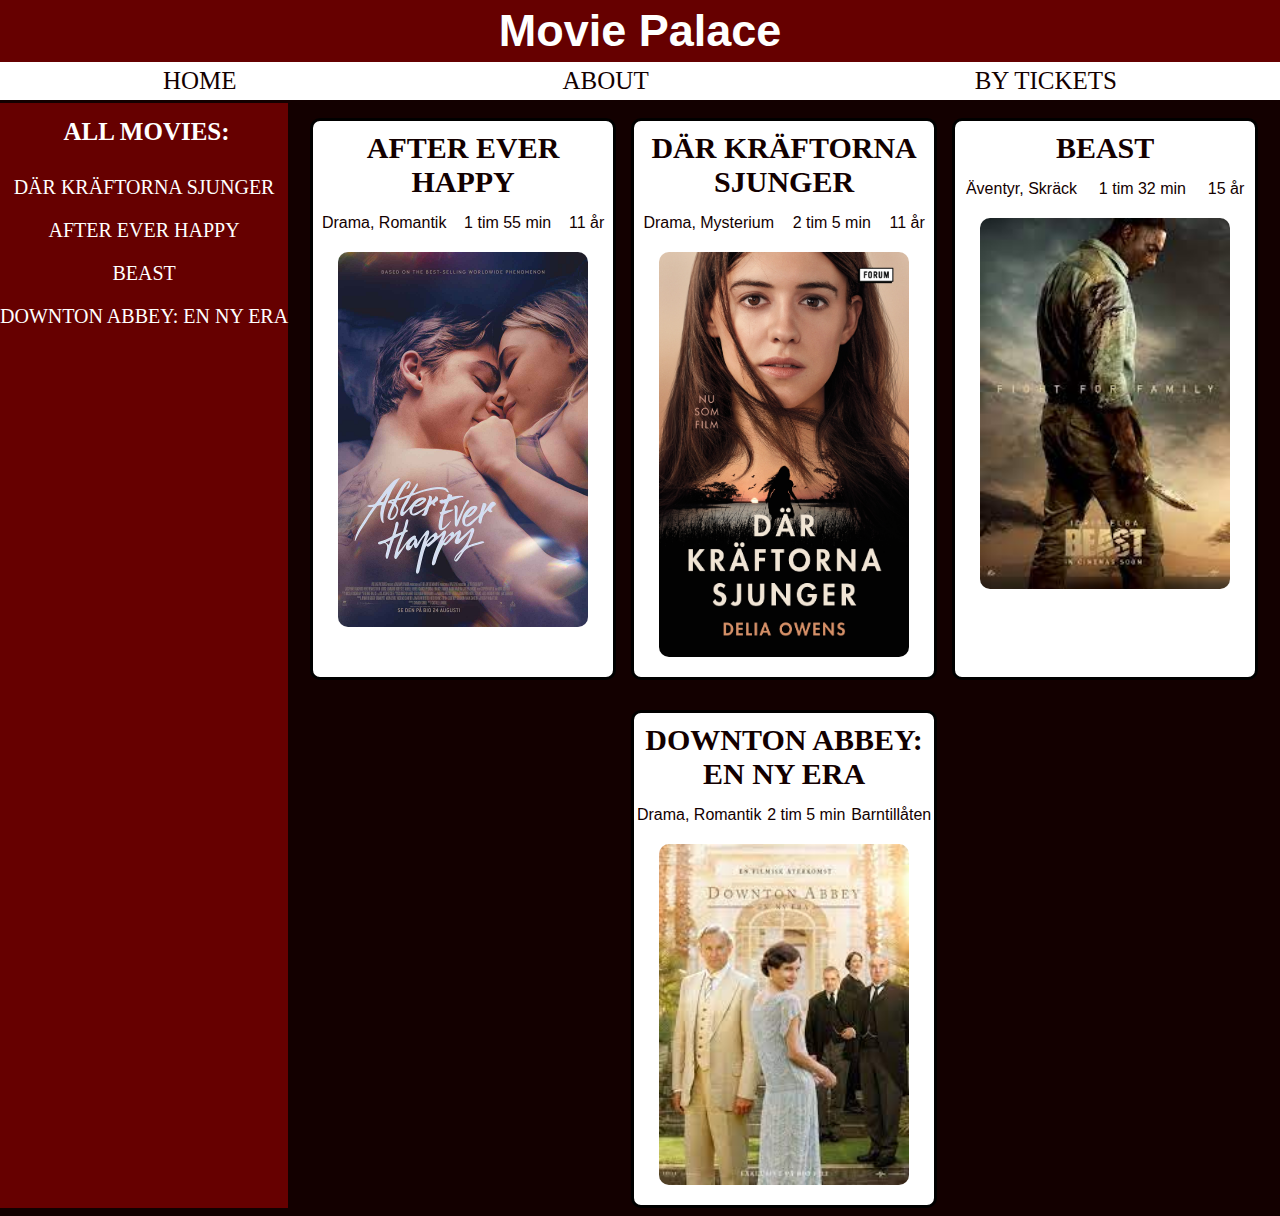
==== index.html @ 853c5d1f "Add movie downton abbey" ====
<!DOCTYPE html>
<html lang="sv-se">
  <head>
    <meta charset="UTF-8" />
    <meta http-equiv="X-UA-Compatible" content="IE=edge" />
    <meta name="viewport" content="width=device-width, initial-scale=1.0" />
    <title>Movie Palace</title>
    <link rel="stylesheet" href="css/styles.css" />
  </head>
  <body>
    <header>
      <h1>Movie Palace</h1>
    </header>
    <div id="menu">
      <div class="menu-item">
        <a href="index.html">HOME</a>
      </div>
      <div class="menu-item">ABOUT</div>
      <div class="menu-item">BY TICKETS</div>
    </div>
    <div class="main">
      <div class="sidebar">
        <h3>ALL MOVIES:</h3>
        <div class="all-movies">
          <p>
            <a href="movies/after-ever-happy.html">DÄR KRÄFTORNA SJUNGER</a>
          </p>
          <p>
            <a href="movies/after-ever-happy.html">AFTER EVER HAPPY</a>
          </p>
          <p>
            <a href="movies/beast.html">BEAST</a>
          </p>
          <p>
            <a href="movies/downton-abbey.html">DOWNTON ABBEY: EN NY ERA</a>
          </p>
        </div>
      </div>
      <article id="movies">
        <article class="thumbnail-movie">
          <h2>AFTER EVER HAPPY</h2>
          <div class="movie-info-list">
            <div class="movie-info-genres">Drama, Romantik</div>
            <div class="movie-info-time">1 tim 55 min</div>
            <div class="movie-info-age">11 år</div>
          </div>
          <a href="movies/after-ever-happy.html">
            <img
              src="img/After_ever_happy.jpg"
              class="movie-cover"
              alt="After ever happy"
            />
          </a>
        </article>

        <article class="thumbnail-movie">
          <h2>DÄR KRÄFTORNA SJUNGER</h2>
          <div class="movie-info-list">
            <div class="movie-info-genres">Drama, Mysterium</div>
            <div class="movie-info-time">2 tim 5 min</div>
            <div class="movie-info-age">11 år</div>
          </div>
          <a href="movies/dar-kraftorna-sjunger.html">
            <img
              src="img/dar-kraftorna-sjunger.jpg"
              class="movie-cover"
              alt="Där kräftorna sjunger"
            />
          </a>
        </article>

        <article class="thumbnail-movie">
          <h2>BEAST</h2>
          <div class="movie-info-list">
            <div class="movie-info-genres">Äventyr, Skräck</div>
            <div class="movie-info-time">1 tim 32 min</div>
            <div class="movie-info-age">15 år</div>
          </div>
          <a href="movies/beast.html">
            <img src="img/beast.jpg" class="movie-cover" alt="beast" />
          </a>
        </article>

        <article class="thumbnail-movie">
          <h2>DOWNTON ABBEY: EN NY ERA</h2>
          <div class="movie-info-list">
            <div class="movie-info-genres">Drama, Romantik</div>
            <div class="movie-info-time">2 tim 5 min</div>
            <div class="movie-info-age">Barntillåten</div>
          </div>
          <a href="movies/downton-abbey.html">
            <img
              src="img/downton-abbey.jpg"
              class="movie-cover"
              alt="Downton abbey: en ny era"
            />
          </a>
        </article>
      </article>
    </div>
  </body>
</html>
---- css/styles.css ----
/*@font-face {
  font-family: myFirstFont;
  src: url(sansation_light.woff);
}*/

body {
  background-color: #130000;
  color: white;
  font-family: "Franklin Gothic Medium", "Arial Narrow", Arial, sans-serif;
  margin-top: 0px;
  margin-left: 0px;
  margin-right: 0px;
}

header {
  background-color: #660000;
  text-align: center;
  font-size: 35;
  font-family: Impact, Haettenschweiler, "Arial Narrow Bold", sans-serif;
  margin-left: 0px;
  margin-right: 0px;
}

h1 {
  margin-top: 0px;
  margin-bottom: 0px;
  padding: 5px;
}

#menu {
  background-color: white;
  display: grid;
  grid-template-columns: auto auto auto;
  margin-left: 0px;
  margin-right: 0px;
  border-bottom: #130000 solid;
}

a {
  color: inherit;
  text-decoration: inherit;
}

.menu-item {
  padding: 5px;
  color: #130000;
  text-align: center;
  font-size: 20px;
  font-family: Cambria, Cochin, Georgia, Times, "Times New Roman", serif;
}

.sidebar {
  display: none;
}

#movies {
  display: flex;
  color: #130000;
  flex-wrap: wrap;
  justify-content: center;
  align-content: flex-start;
  gap: 15px 15px;
}

.thumbnail-movie {
  background-color: white;
  border: black solid;
  border-radius: 10px;
  width: 300px;
  margin-top: 15px;
  /*margin-left: auto;
  margin-right: auto;*/
}

h2 {
  text-align: center;
  font-size: 30px;
  font-family: Cambria, Cochin, Georgia, Times, "Times New Roman", serif;
  margin-top: 10px;
  margin-bottom: 5px;
}

h3 {
  margin-top: 10px;
  text-align: center;
  font-size: 25px;
  font-family: Cambria, Cochin, Georgia, Times, "Times New Roman", serif;
  padding: 5px;
  margin-left: 5px;
}

.movie-info-list {
  display: grid;
  grid-template-columns: auto auto auto;
  list-style-type: none;
  text-align: center;
  margin-bottom: 20px;
}

.movie-cover {
  width: 250px;
  border-radius: 10px;
  display: block;
  margin-left: auto;
  margin-right: auto;
  margin-bottom: 20px;
}

.movie-info-and-image {
  display: grid;
  grid-template-columns: auto auto;
  justify-content: center;
}

.movie-cover-small {
  width: 100px;
  border-radius: 10px;
  margin-right: 10px;
}

.movie-info-text {
  margin-left: 10px;
  margin-right: 10px;
  font-size: 15px;
}

.movie-info-and-image .movie-info-list {
  display: flex;
  flex-direction: column;
  justify-content: center;
  align-items: center;
  margin-bottom: 0px;
  text-align: center;
}

button {
  background-color: #b30000;
  color: white;
  font-family: Cambria, Cochin, Georgia, Times, "Times New Roman", serif;
  padding: 5px;
  margin: 5px;
}

.by-ticket-div {
  position: absolute;
  right: 5px;
}

.by-ticket-button {
  font-size: 20px;
}

.return-button {
  font-size: 15px;
}

@media only screen and (min-width: 401px) {
  body {
    /* background-color: blue;*/
  }

  h1 {
    font-size: 45px;
  }
  .menu-item {
    font-size: 25px;
  }

  h2 {
    margin-bottom: 15px;
  }
  .movie-cover-small {
    width: 150px;
  }

  .movie-info-text {
    margin-left: 25px;
    margin-right: 25px;
    font-size: 25px;
  }

  .by-ticket-button {
    font-size: 25px;
  }

  .movie-info-and-image .movie-info-list {
    font-size: 20px;
  }

  .return-button {
    font-size: 20px;
  }
}

@media only screen and (min-width: 821px) {
  body {
    /*background-color: green;*/
  }

  .main {
    display: grid;
    grid-template-columns: auto auto;
  }

  .sidebar {
    display: block;
    background-color: #660000;
    min-width: 200px;
    max-width: 300px;
  }

  .sidebar p {
    text-align: center;
    font-size: 20px;
    font-family: Cambria, Cochin, Georgia, Times, "Times New Roman", serif;
  }

  .movie-cover-small {
    width: 200px;
  }

  .movie-info-image-and-text {
    display: grid;
    grid-template-columns: auto auto;
  }

  .movie-info-and-image {
    grid-template-columns: auto;
    margin-left: 10px;
  }
}
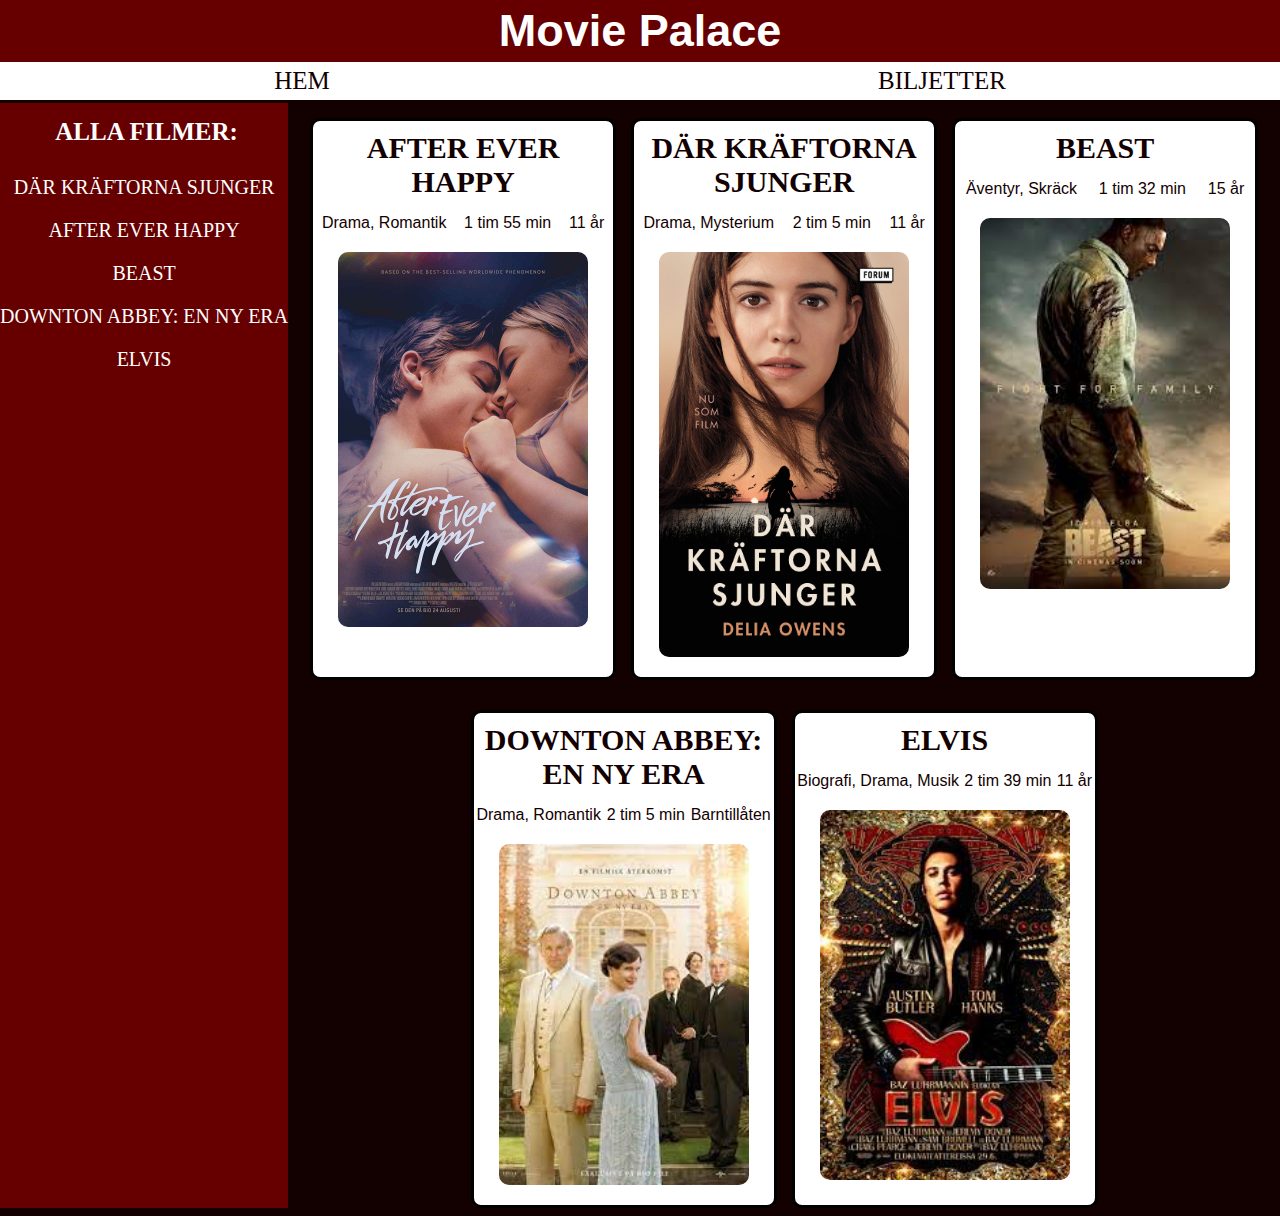
==== commit 3c7bb056: "Change to swedish" ====
--- a/index.html
+++ b/index.html
@@ -13,14 +13,13 @@
     </header>
     <div id="menu">
       <div class="menu-item">
-        <a href="index.html">HOME</a>
+        <a href="index.html">HEM</a>
       </div>
-      <div class="menu-item">ABOUT</div>
-      <div class="menu-item">BY TICKETS</div>
+      <div class="menu-item">BILJETTER</div>
     </div>
     <div class="main">
       <div class="sidebar">
-        <h3>ALL MOVIES:</h3>
+        <h3>ALLA FILMER:</h3>
         <div class="all-movies">
           <p>
             <a href="movies/after-ever-happy.html">DÄR KRÄFTORNA SJUNGER</a>
@@ -33,6 +32,9 @@
           </p>
           <p>
             <a href="movies/downton-abbey.html">DOWNTON ABBEY: EN NY ERA</a>
+          </p>
+          <p>
+            <a href="movies/elvis.html">ELVIS</a>
           </p>
         </div>
       </div>
@@ -52,7 +54,6 @@
             />
           </a>
         </article>
-
         <article class="thumbnail-movie">
           <h2>DÄR KRÄFTORNA SJUNGER</h2>
           <div class="movie-info-list">
@@ -68,7 +69,6 @@
             />
           </a>
         </article>
-
         <article class="thumbnail-movie">
           <h2>BEAST</h2>
           <div class="movie-info-list">
@@ -80,7 +80,6 @@
             <img src="img/beast.jpg" class="movie-cover" alt="beast" />
           </a>
         </article>
-
         <article class="thumbnail-movie">
           <h2>DOWNTON ABBEY: EN NY ERA</h2>
           <div class="movie-info-list">
@@ -96,6 +95,17 @@
             />
           </a>
         </article>
+        <article class="thumbnail-movie">
+          <h2>ELVIS</h2>
+          <div class="movie-info-list">
+            <div class="movie-info-genres">Biografi, Drama, Musik</div>
+            <div class="movie-info-time">2 tim 39 min</div>
+            <div class="movie-info-age">11 år</div>
+          </div>
+          <a href="movies/elvis.html">
+            <img src="img/elvis.jpg" class="movie-cover" alt="Elvis" />
+          </a>
+        </article>
       </article>
     </div>
   </body>
--- a/css/styles.css
+++ b/css/styles.css
@@ -30,7 +30,7 @@
 #menu {
   background-color: white;
   display: grid;
-  grid-template-columns: auto auto auto;
+  grid-template-columns: auto auto;
   margin-left: 0px;
   margin-right: 0px;
   border-bottom: #130000 solid;
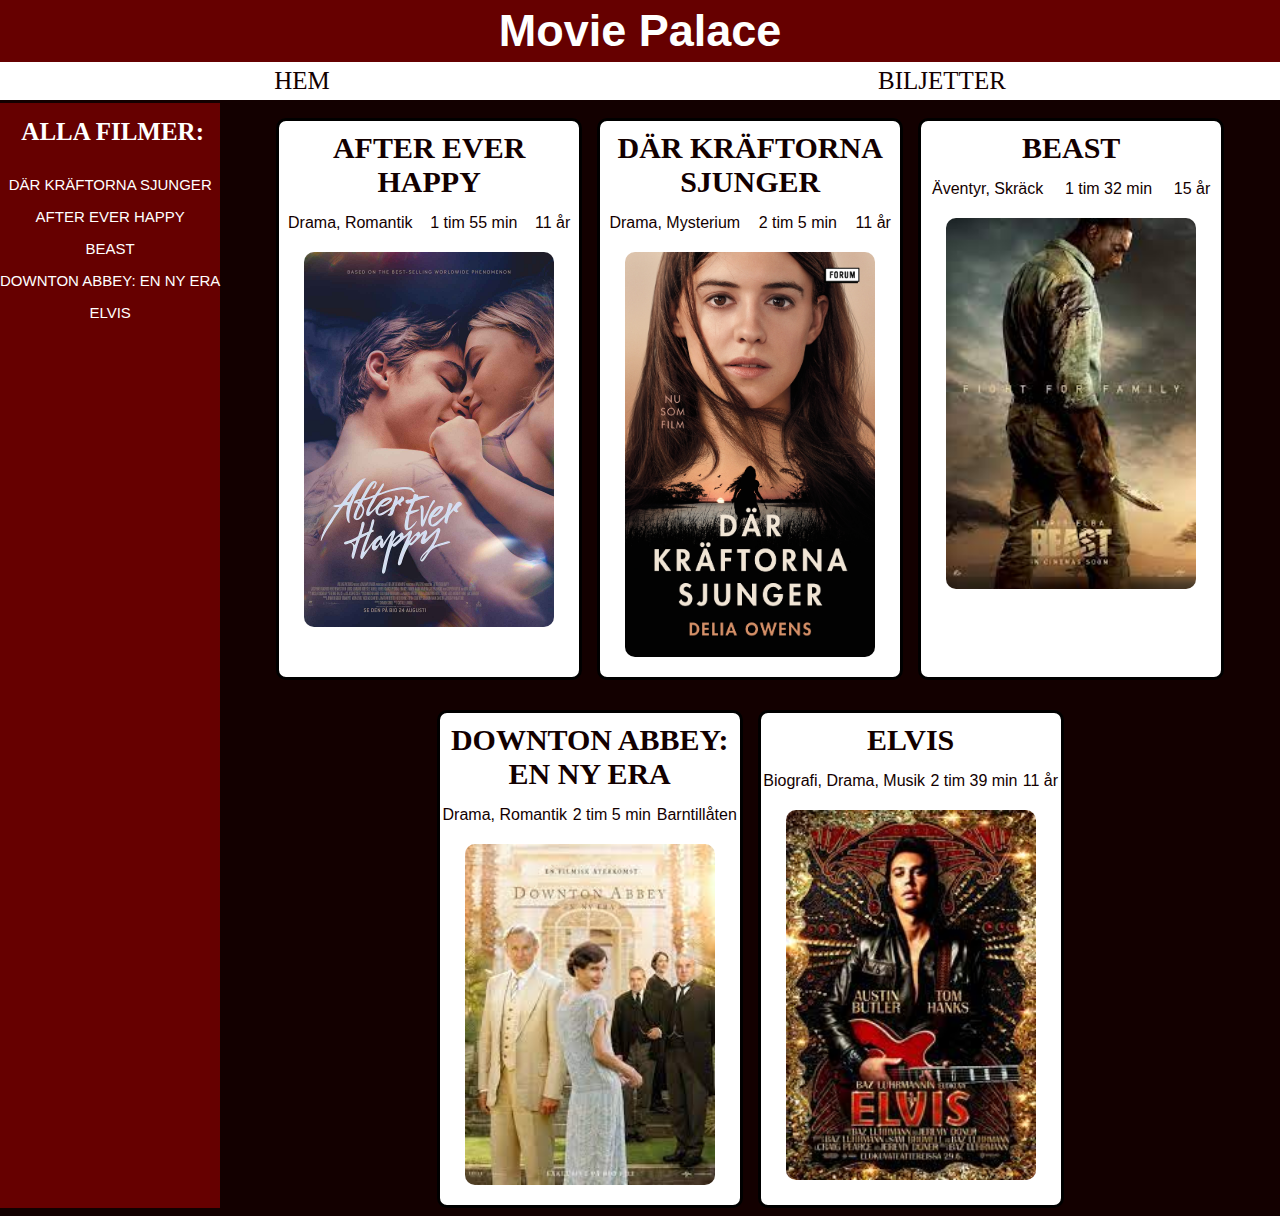
==== commit 0e550139: "Add ticket.html" ====
--- a/index.html
+++ b/index.html
@@ -15,7 +15,9 @@
       <div class="menu-item">
         <a href="index.html">HEM</a>
       </div>
-      <div class="menu-item">BILJETTER</div>
+      <div class="menu-item">
+        <a href="tickets.html">BILJETTER</a>
+      </div>
     </div>
     <div class="main">
       <div class="sidebar">
--- a/css/styles.css
+++ b/css/styles.css
@@ -136,7 +136,7 @@
 button {
   background-color: #b30000;
   color: white;
-  font-family: Cambria, Cochin, Georgia, Times, "Times New Roman", serif;
+  font-family: "Franklin Gothic Medium", "Arial Narrow", Arial, sans-serif;
   padding: 5px;
   margin: 5px;
 }
@@ -211,8 +211,8 @@
 
   .sidebar p {
     text-align: center;
-    font-size: 20px;
-    font-family: Cambria, Cochin, Georgia, Times, "Times New Roman", serif;
+    font-size: 15px;
+    font-family: "Franklin Gothic Medium", "Arial Narrow", Arial, sans-serif;
   }
 
   .movie-cover-small {
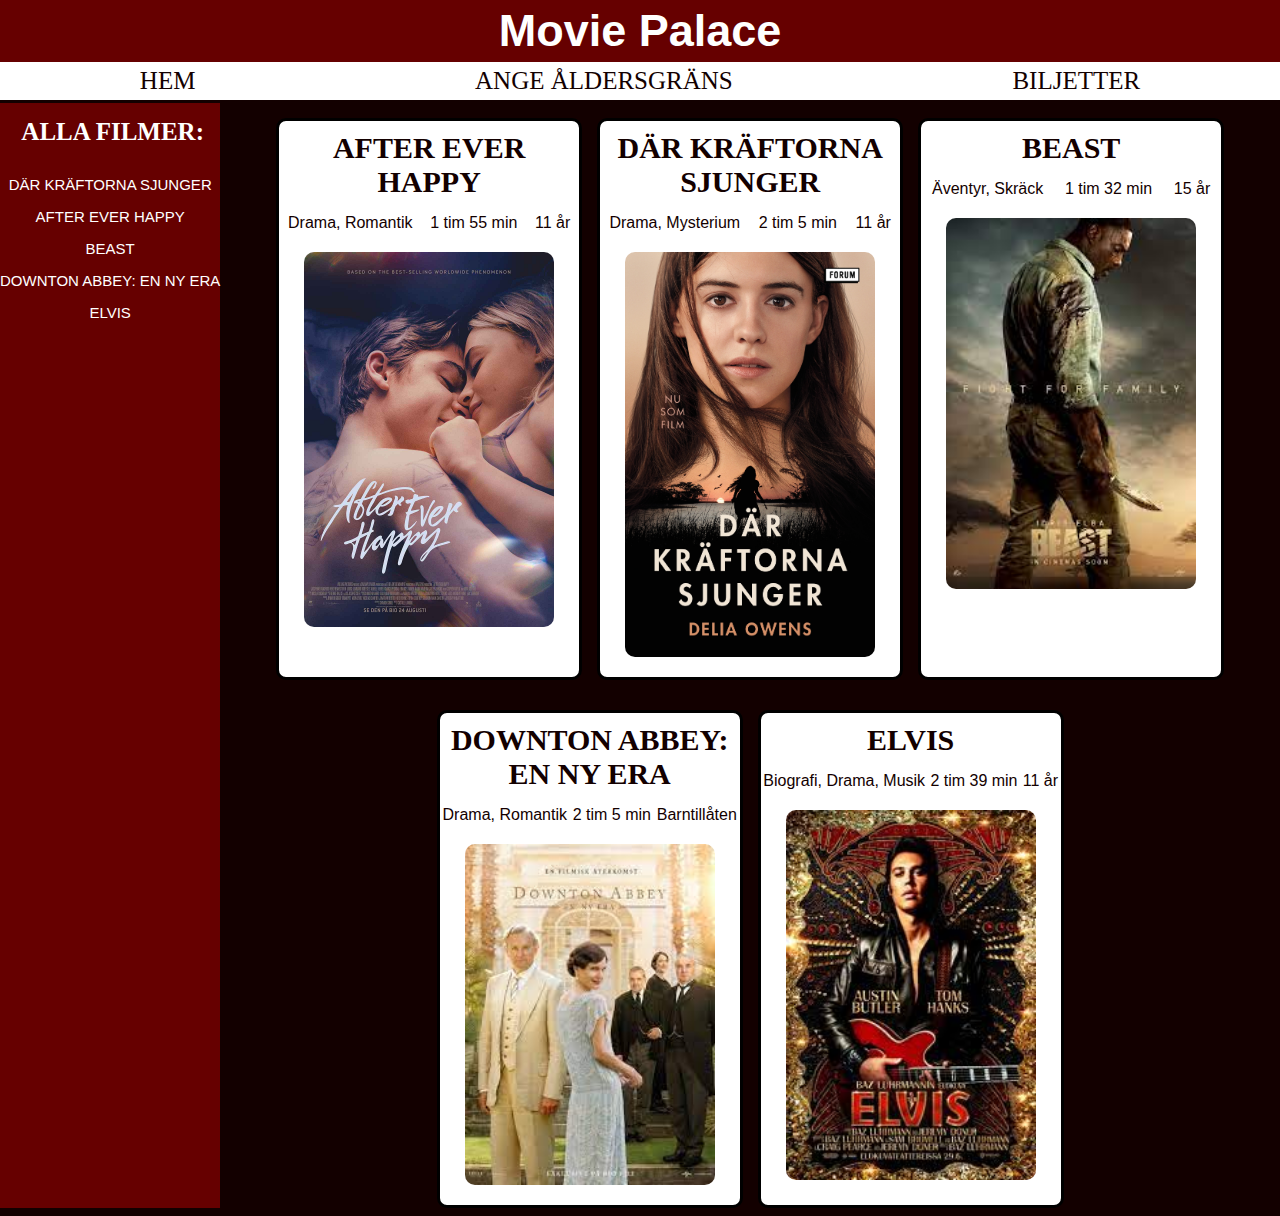
==== commit 753cb8b2: "Add age limit" ====
--- a/index.html
+++ b/index.html
@@ -14,6 +14,9 @@
     <div id="menu">
       <div class="menu-item">
         <a href="index.html">HEM</a>
+      </div>
+      <div class="menu-item">
+        <a href="agelimit.html">ANGE ÅLDERSGRÄNS</a>
       </div>
       <div class="menu-item">
         <a href="tickets.html">BILJETTER</a>
--- a/css/styles.css
+++ b/css/styles.css
@@ -30,7 +30,7 @@
 #menu {
   background-color: white;
   display: grid;
-  grid-template-columns: auto auto;
+  grid-template-columns: auto auto auto;
   margin-left: 0px;
   margin-right: 0px;
   border-bottom: #130000 solid;
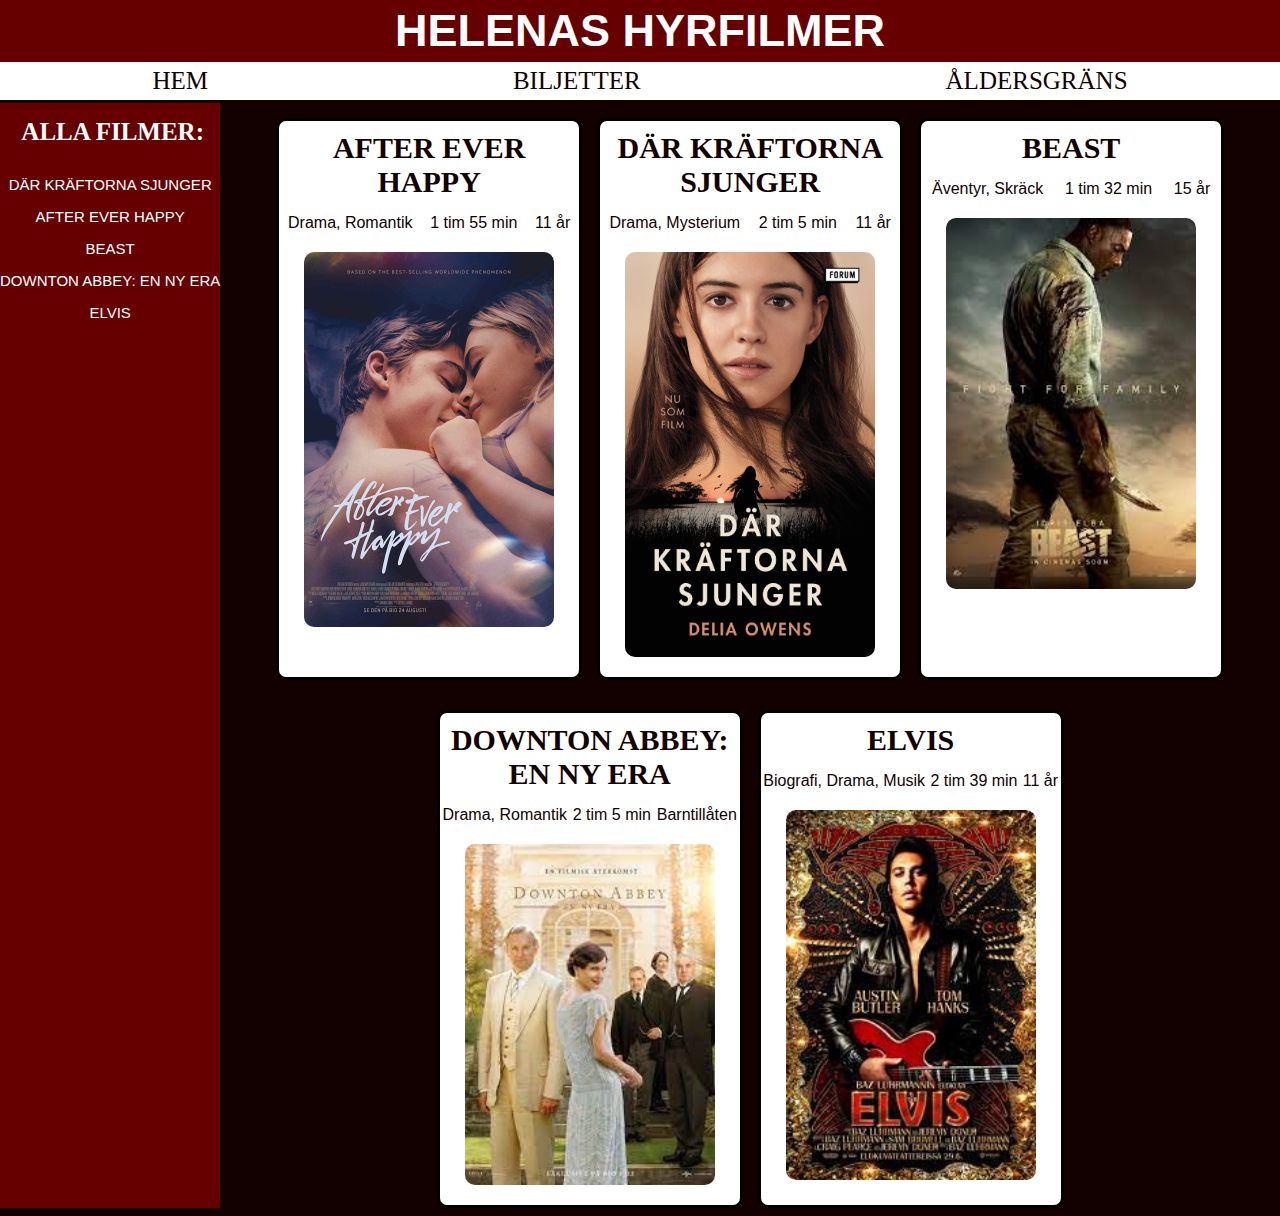
==== commit cee8291f: "Small text changes" ====
--- a/index.html
+++ b/index.html
@@ -4,22 +4,22 @@
     <meta charset="UTF-8" />
     <meta http-equiv="X-UA-Compatible" content="IE=edge" />
     <meta name="viewport" content="width=device-width, initial-scale=1.0" />
-    <title>Movie Palace</title>
+    <title>HELENAS HYRFILMER</title>
     <link rel="stylesheet" href="css/styles.css" />
   </head>
   <body>
     <header>
-      <h1>Movie Palace</h1>
+      <h1>HELENAS HYRFILMER</h1>
     </header>
     <div id="menu">
       <div class="menu-item">
         <a href="index.html">HEM</a>
       </div>
       <div class="menu-item">
-        <a href="agelimit.html">ANGE ÅLDERSGRÄNS</a>
+        <a href="tickets.html">BILJETTER</a>
       </div>
       <div class="menu-item">
-        <a href="tickets.html">BILJETTER</a>
+        <a href="agelimit.html">ÅLDERSGRÄNS</a>
       </div>
     </div>
     <div class="main">
--- a/css/styles.css
+++ b/css/styles.css
@@ -1,8 +1,3 @@
-/*@font-face {
-  font-family: myFirstFont;
-  src: url(sansation_light.woff);
-}*/
-
 body {
   background-color: #130000;
   color: white;
@@ -15,7 +10,7 @@
 header {
   background-color: #660000;
   text-align: center;
-  font-size: 35;
+  font-size: 30;
   font-family: Impact, Haettenschweiler, "Arial Narrow Bold", sans-serif;
   margin-left: 0px;
   margin-right: 0px;
@@ -45,7 +40,7 @@
   padding: 5px;
   color: #130000;
   text-align: center;
-  font-size: 20px;
+  font-size: 15px;
   font-family: Cambria, Cochin, Georgia, Times, "Times New Roman", serif;
 }
 
@@ -133,12 +128,15 @@
   text-align: center;
 }
 
-button {
+button,
+#save-button {
   background-color: #b30000;
   color: white;
   font-family: "Franklin Gothic Medium", "Arial Narrow", Arial, sans-serif;
   padding: 5px;
   margin: 5px;
+  border-radius: 5px;
+  font-size: 20px;
 }
 
 .by-ticket-div {
@@ -146,12 +144,21 @@
   right: 5px;
 }
 
-.by-ticket-button {
+#info-age-limit,
+#buy-tickets {
+  background-color: white;
+  color: black;
+  margin: 10px;
+  padding: 10px;
   font-size: 20px;
 }
 
-.return-button {
-  font-size: 15px;
+#age-limit {
+  font-size: 25px;
+}
+
+#film-titles {
+  font-size: 35px;
 }
 
 @media only screen and (min-width: 401px) {
@@ -160,10 +167,10 @@
   }
 
   h1 {
-    font-size: 45px;
+    font-size: 40px;
   }
   .menu-item {
-    font-size: 25px;
+    font-size: 20px;
   }
 
   h2 {
@@ -197,6 +204,12 @@
     /*background-color: green;*/
   }
 
+  h1 {
+    font-size: 45px;
+  }
+  .menu-item {
+    font-size: 25px;
+  }
   .main {
     display: grid;
     grid-template-columns: auto auto;
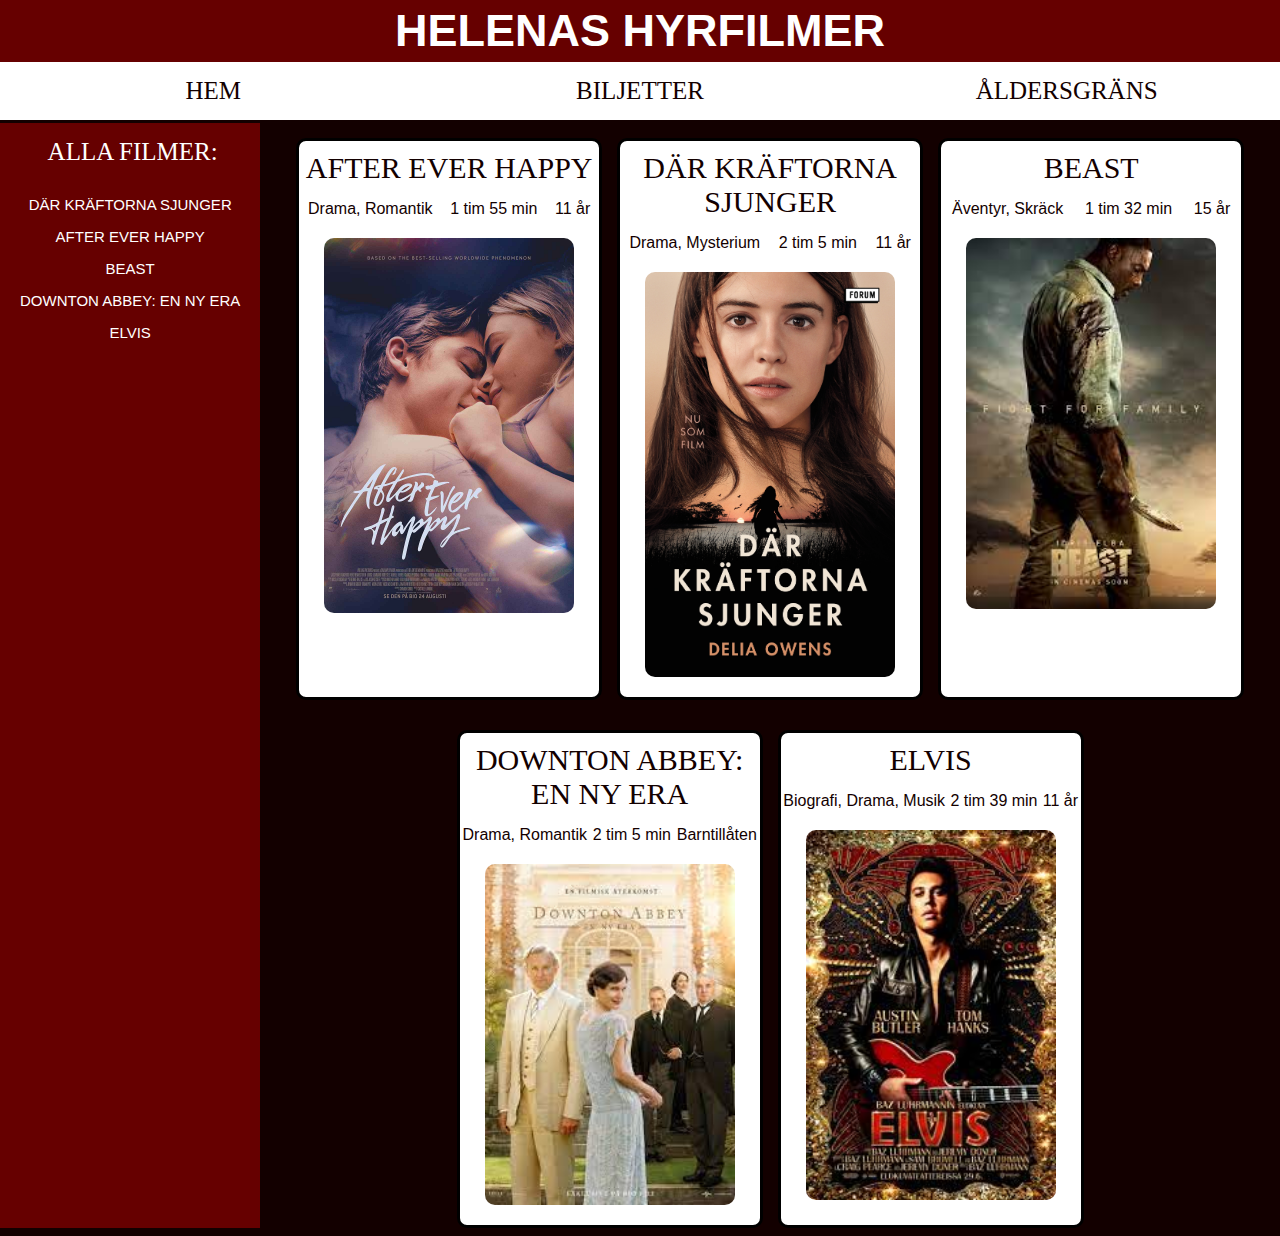
==== commit 9bbb1fcd: "Add support for buying tickets" ====
--- a/index.html
+++ b/index.html
@@ -12,17 +12,17 @@
       <h1>HELENAS HYRFILMER</h1>
     </header>
     <div id="menu">
-      <div class="menu-item">
+      <div class="menu-item" id="menu-item-home">
         <a href="index.html">HEM</a>
       </div>
       <div class="menu-item">
         <a href="tickets.html">BILJETTER</a>
       </div>
-      <div class="menu-item">
+      <div class="menu-item" id="menu-item-agelimit">
         <a href="agelimit.html">ÅLDERSGRÄNS</a>
       </div>
     </div>
-    <div class="main">
+    <main>
       <div class="sidebar">
         <h3>ALLA FILMER:</h3>
         <div class="all-movies">
@@ -112,6 +112,6 @@
           </a>
         </article>
       </article>
-    </div>
+    </main>
   </body>
 </html>
--- a/css/styles.css
+++ b/css/styles.css
@@ -1,7 +1,7 @@
 body {
   background-color: #130000;
   color: white;
-  font-family: "Franklin Gothic Medium", "Arial Narrow", Arial, sans-serif;
+  font-family: "Gill Sans", "Gill Sans MT", Calibri, "Trebuchet MS", sans-serif;
   margin-top: 0px;
   margin-left: 0px;
   margin-right: 0px;
@@ -25,10 +25,12 @@
 #menu {
   background-color: white;
   display: grid;
-  grid-template-columns: auto auto auto;
+  grid-template-columns: 1fr 1fr 1fr;
   margin-left: 0px;
   margin-right: 0px;
   border-bottom: #130000 solid;
+  padding-bottom: 10px;
+  padding-top: 10px;
 }
 
 a {
@@ -41,7 +43,12 @@
   color: #130000;
   text-align: center;
   font-size: 15px;
-  font-family: Cambria, Cochin, Georgia, Times, "Times New Roman", serif;
+  font-family: "Times New Roman", Times, serif;
+  border-left: 1px solid #130000;
+}
+
+#menu-item-home {
+  border-left: none;
 }
 
 .sidebar {
@@ -63,25 +70,25 @@
   border-radius: 10px;
   width: 300px;
   margin-top: 15px;
-  /*margin-left: auto;
-  margin-right: auto;*/
 }
 
 h2 {
   text-align: center;
   font-size: 30px;
-  font-family: Cambria, Cochin, Georgia, Times, "Times New Roman", serif;
+  font-family: "Times New Roman", Times, serif;
   margin-top: 10px;
   margin-bottom: 5px;
+  font-weight: normal;
 }
 
 h3 {
   margin-top: 10px;
   text-align: center;
   font-size: 25px;
-  font-family: Cambria, Cochin, Georgia, Times, "Times New Roman", serif;
+  font-family: "Times New Roman", Times, serif;
   padding: 5px;
   margin-left: 5px;
+  font-weight: normal;
 }
 
 .movie-info-list {
@@ -116,7 +123,7 @@
 .movie-info-text {
   margin-left: 10px;
   margin-right: 10px;
-  font-size: 15px;
+  font-size: 20px;
 }
 
 .movie-info-and-image .movie-info-list {
@@ -129,10 +136,11 @@
 }
 
 button,
-#save-button {
+#save-button,
+#get-tickets-button {
   background-color: #b30000;
   color: white;
-  font-family: "Franklin Gothic Medium", "Arial Narrow", Arial, sans-serif;
+  font-family: "Gill Sans", "Gill Sans MT", Calibri, "Trebuchet MS", sans-serif;
   padding: 5px;
   margin: 5px;
   border-radius: 5px;
@@ -154,23 +162,31 @@
 }
 
 #age-limit {
-  font-size: 25px;
+  font-size: 15px;
 }
 
 #film-titles {
-  font-size: 35px;
+  font-size: 15px;
+}
+
+#amount-tickets-label,
+#amount-tickets,
+#get-tickets-button {
+  display: none;
 }
 
 @media only screen and (min-width: 401px) {
-  body {
-    /* background-color: blue;*/
-  }
-
   h1 {
     font-size: 40px;
   }
+
+  menu {
+    padding-bottom: 5px;
+    padding-top: 5px;
+  }
   .menu-item {
     font-size: 20px;
+    border-left: none;
   }
 
   h2 {
@@ -183,34 +199,26 @@
   .movie-info-text {
     margin-left: 25px;
     margin-right: 25px;
-    font-size: 25px;
   }
 
   .by-ticket-button {
-    font-size: 25px;
+    font-size: 20px;
   }
 
   .movie-info-and-image .movie-info-list {
     font-size: 20px;
   }
-
-  .return-button {
-    font-size: 20px;
-  }
 }
 
 @media only screen and (min-width: 821px) {
-  body {
-    /*background-color: green;*/
-  }
-
   h1 {
     font-size: 45px;
   }
   .menu-item {
     font-size: 25px;
   }
-  .main {
+
+  main {
     display: grid;
     grid-template-columns: auto auto;
   }
@@ -219,13 +227,16 @@
     display: block;
     background-color: #660000;
     min-width: 200px;
-    max-width: 300px;
+    max-width: 350px;
   }
 
   .sidebar p {
     text-align: center;
     font-size: 15px;
-    font-family: "Franklin Gothic Medium", "Arial Narrow", Arial, sans-serif;
+    font-family: "Gill Sans", "Gill Sans MT", Calibri, "Trebuchet MS",
+      sans-serif;
+    margin-left: 20px;
+    margin-right: 20px;
   }
 
   .movie-cover-small {
